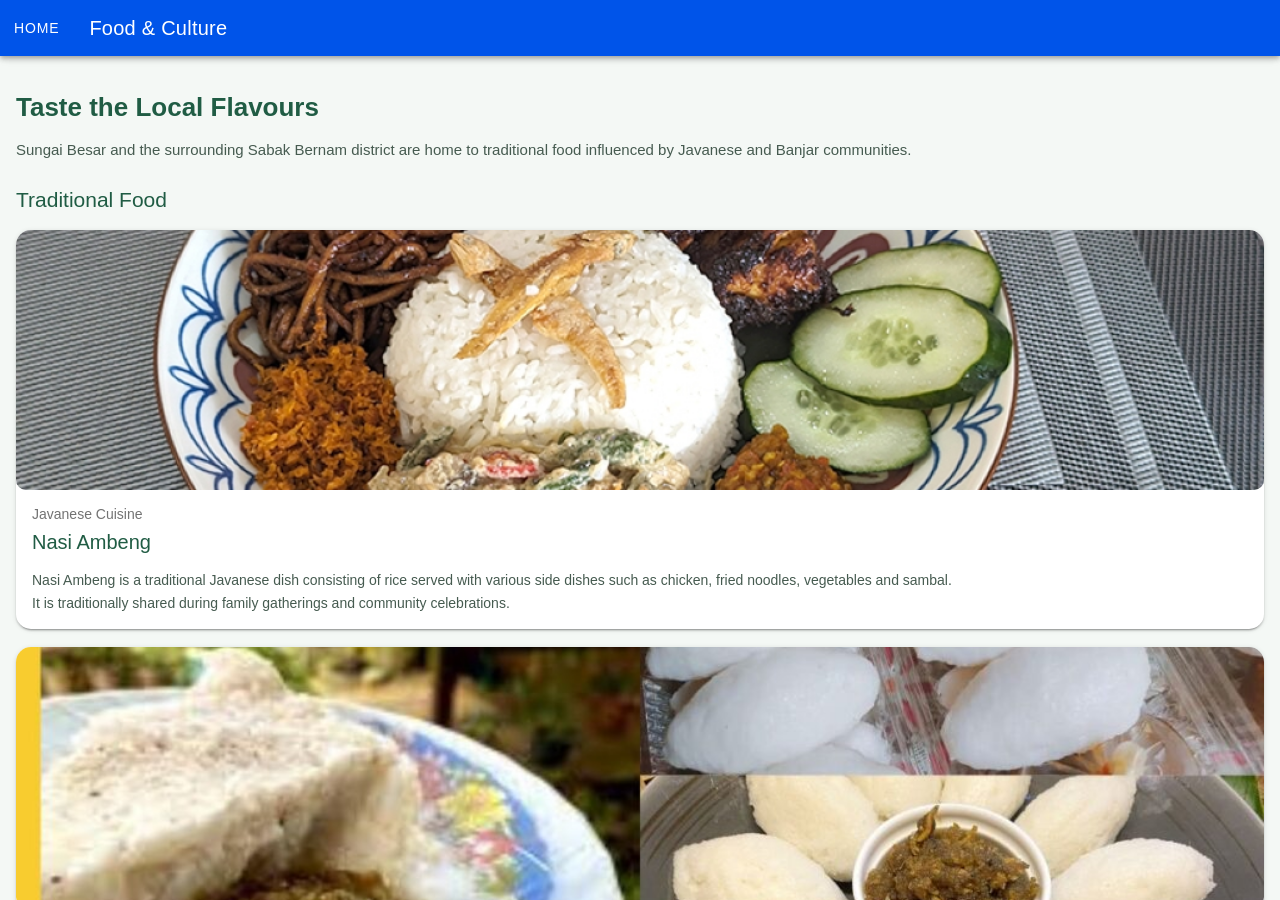
==== Source/food.html @ f984dd93 "updated 2" ====
<!doctype html>
<html lang="en">
<head>
  <meta charset="utf-8">
  <meta name="viewport"
    content="width=device-width, initial-scale=1">

  <title>Food & Culture</title>

  <!-- Local Ionic Library -->
  <script type="module"
    src="vendor/ionic/dist/ionic/ionic.esm.js">
  </script>

  <link rel="stylesheet"
    href="vendor/ionic/css/ionic.bundle.css">

  <!-- Custom CSS -->
  <link rel="stylesheet" href="css/style.css">
</head>

<body>
  <ion-app>

    <!-- Header -->
    <ion-header>
      <ion-toolbar color="primary">

        <ion-buttons slot="start">
          <ion-button href="index.html">
            Home
          </ion-button>
        </ion-buttons>

        <ion-title>Food & Culture</ion-title>

      </ion-toolbar>
    </ion-header>

    <ion-content class="ion-padding">

      <h1>Taste the Local Flavours</h1>

      <p>
        Sungai Besar and the surrounding
        Sabak Bernam district are home to
        traditional food influenced by
        Javanese and Banjar communities.
      </p>

      <h2>Traditional Food</h2>

      <!-- Food 1 -->
      <ion-card>

        <img
          class="food-photo"
          src="images/nasi-ambeng.jpg"
          alt="Traditional Nasi Ambeng served
          with rice and side dishes">

        <ion-card-header>
          <ion-card-subtitle>
            Javanese Cuisine
          </ion-card-subtitle>

          <ion-card-title>
            Nasi Ambeng
          </ion-card-title>
        </ion-card-header>

        <ion-card-content>
          <p>
            Nasi Ambeng is a traditional
            Javanese dish consisting of rice
            served with various side dishes
            such as chicken, fried noodles,
            vegetables and sambal.
          </p>

          <p>
            It is traditionally shared
            during family gatherings
            and community celebrations.
          </p>
        </ion-card-content>

      </ion-card>

      <!-- Food 2 -->
      <ion-card>

        <img
          class="food-photo"
          src="images/punten.jpg"
          alt="Traditional punten rice
          served with spicy sambal">

        <ion-card-header>
          <ion-card-subtitle>
            Traditional Breakfast
          </ion-card-subtitle>

          <ion-card-title>
            Punten & Sambal Ijo
          </ion-card-title>
        </ion-card-header>

        <ion-card-content>
          <p>
            Punten is a traditional
            Javanese dish made from rice,
            coconut milk and salt.
          </p>

          <p>
            The rice is mashed and shaped
            before being served with spicy
            sambal. It is commonly enjoyed
            for breakfast or as a snack.
          </p>
        </ion-card-content>

      </ion-card>

      <!-- Food 3 -->
      <ion-card>

        <img
          class="food-photo"
          src="images/wadai-kiping.jpg"
          alt="Traditional Banjar dessert
          Wadei Kepeng">

        <ion-card-header>
          <ion-card-subtitle>
            Banjar Heritage
          </ion-card-subtitle>

          <ion-card-title>
            Wadei Kepeng
          </ion-card-title>
        </ion-card-header>

        <ion-card-content>
          <p>
            Wadei Kepeng is a traditional
            sweet dessert associated with
            the Banjar community.
          </p>

          <p>
            It is part of the culinary
            heritage found in the
            Sabak Bernam district.
          </p>
        </ion-card-content>

      </ion-card>

      <!-- Cultural Heritage -->
      <h2>Local Culture & Heritage</h2>

      <ion-card>
        <ion-card-header>
          <ion-card-title>
            A Community Rich in Traditions
          </ion-card-title>
        </ion-card-header>

        <ion-card-content>
          <p>
            Sabak Bernam is home to
            communities with Javanese,
            Banjar and Bugis heritage.
          </p>

          <p>
            Traditional food, agriculture,
            fishing and village activities
            form an important part of
            the district's identity.
          </p>
        </ion-card-content>
      </ion-card>

      <!-- Ionic List -->
      <h2>Cultural Highlights</h2>

      <ion-list>

        <ion-item>
          <ion-label class="ion-text-wrap">
            <h2>Traditional Cooking</h2>
            <p>
              Recipes passed down through
              generations.
            </p>
          </ion-label>
        </ion-item>

        <ion-item>
          <ion-label class="ion-text-wrap">
            <h2>Agricultural Heritage</h2>
            <p>
              Rice farming and village
              agricultural activities.
            </p>
          </ion-label>
        </ion-item>

        <ion-item>
          <ion-label class="ion-text-wrap">
            <h2>Community Traditions</h2>
            <p>
              Family gatherings, shared
              meals and local celebrations.
            </p>
          </ion-label>
        </ion-item>

      </ion-list>

      <!-- Embedded Video -->
      <h2>Discover Sabak Bernam</h2>

      <p>
        Watch this Tourism Selangor video
        introducing the natural beauty
        and traditional culture of
        Sabak Bernam.
      </p>

      <div class="video-container">

        <iframe
          src="https://www.youtube.com/embed/Qe6mgtisTdI"
          title="Sabak Bernam tourism video
          by Tourism Selangor"
          width="560"
          height="315"
          allowfullscreen>
        </iframe>

      </div>

      <p>
        An internet connection is required
        to play this video.
      </p>

      <p>
        <a href="https://www.youtube.com/watch?v=Qe6mgtisTdI">
          Watch the video on YouTube
        </a>
      </p>

      <!-- References -->
      <h2>Learn More</h2>

      <p>
        Find more information about the
        district and its local attractions.
      </p>

      <ion-button
        expand="block"
        fill="outline"
        href="https://selangor.travel/exploring-sabak-bernam-a-two-day-travel-guide/">

        Tourism Selangor

      </ion-button>

      <!-- Navigation -->
      <ion-button
        expand="block"
        href="index.html">

        Back to Home

      </ion-button>

    </ion-content>

  </ion-app>
</body>
</html>
---- Source/vendor/ionic/css/ionic.bundle.css ----
:root{--ion-color-primary:#0054e9;--ion-color-primary-rgb:0,84,233;--ion-color-primary-contrast:#fff;--ion-color-primary-contrast-rgb:255,255,255;--ion-color-primary-shade:#004acd;--ion-color-primary-tint:#1a65eb;--ion-color-secondary:#0163aa;--ion-color-secondary-rgb:1,99,170;--ion-color-secondary-contrast:#fff;--ion-color-secondary-contrast-rgb:255,255,255;--ion-color-secondary-shade:#015796;--ion-color-secondary-tint:#1a73b3;--ion-color-tertiary:#6030ff;--ion-color-tertiary-rgb:96,48,255;--ion-color-tertiary-contrast:#fff;--ion-color-tertiary-contrast-rgb:255,255,255;--ion-color-tertiary-shade:#542ae0;--ion-color-tertiary-tint:#7045ff;--ion-color-success:#2dd55b;--ion-color-success-rgb:45,213,91;--ion-color-success-contrast:#000;--ion-color-success-contrast-rgb:0,0,0;--ion-color-success-shade:#28bb50;--ion-color-success-tint:#42d96b;--ion-color-warning:#ffc409;--ion-color-warning-rgb:255,196,9;--ion-color-warning-contrast:#000;--ion-color-warning-contrast-rgb:0,0,0;--ion-color-warning-shade:#e0ac08;--ion-color-warning-tint:#ffca22;--ion-color-danger:#c5000f;--ion-color-danger-rgb:197,0,15;--ion-color-danger-contrast:#fff;--ion-color-danger-contrast-rgb:255,255,255;--ion-color-danger-shade:#ad000d;--ion-color-danger-tint:#cb1a27;--ion-color-light:#f4f5f8;--ion-color-light-rgb:244,245,248;--ion-color-light-contrast:#000;--ion-color-light-contrast-rgb:0,0,0;--ion-color-light-shade:#d7d8da;--ion-color-light-tint:#f5f6f9;--ion-color-medium:#636469;--ion-color-medium-rgb:99,100,105;--ion-color-medium-contrast:#fff;--ion-color-medium-contrast-rgb:255,255,255;--ion-color-medium-shade:#57585c;--ion-color-medium-tint:#737478;--ion-color-dark:#222428;--ion-color-dark-rgb:34,36,40;--ion-color-dark-contrast:#fff;--ion-color-dark-contrast-rgb:255,255,255;--ion-color-dark-shade:#1e2023;--ion-color-dark-tint:#383a3e}html.ios{--ion-default-font:-apple-system,BlinkMacSystemFont,"Helvetica Neue","Roboto",sans-serif}html.md{--ion-default-font:"Roboto","Helvetica Neue",sans-serif}body.backdrop-no-scroll{overflow:hidden}html.ios ion-footer.modal-footer-moving ion-toolbar:first-of-type,html.ios ion-modal ion-footer ion-toolbar:first-of-type,html.ios ion-modal.modal-card ion-header ion-toolbar:first-of-type,html.ios ion-modal.modal-sheet ion-header ion-toolbar:first-of-type{padding-top:6px}html.ios ion-modal.modal-card ion-header ion-toolbar:last-of-type,html.ios ion-modal.modal-sheet ion-header ion-toolbar:last-of-type{padding-bottom:6px}html.ios .modal-footer-moving ion-toolbar,html.ios ion-modal ion-toolbar{padding-right:calc(var(--ion-safe-area-right) + 8px);padding-left:calc(var(--ion-safe-area-left) + 8px)}@media screen and (min-width:768px){html.ios ion-modal.modal-card:first-of-type{--backdrop-opacity:0.18}}ion-modal.modal-default.show-modal~ion-modal.modal-default{--backdrop-opacity:0;--box-shadow:none}html.ios ion-modal.modal-card .ion-page{border-top-left-radius:var(--border-radius)}.ion-color-primary{--ion-color-base:var(--ion-color-primary, #0054e9)!important;--ion-color-base-rgb:var(--ion-color-primary-rgb, 0, 84, 233)!important;--ion-color-contrast:var(--ion-color-primary-contrast, #fff)!important;--ion-color-contrast-rgb:var(--ion-color-primary-contrast-rgb, 255, 255, 255)!important;--ion-color-shade:var(--ion-color-primary-shade, #004acd)!important;--ion-color-tint:var(--ion-color-primary-tint, #1a65eb)!important}.ion-color-secondary{--ion-color-base:var(--ion-color-secondary, #0163aa)!important;--ion-color-base-rgb:var(--ion-color-secondary-rgb, 1, 99, 170)!important;--ion-color-contrast:var(--ion-color-secondary-contrast, #fff)!important;--ion-color-contrast-rgb:var(--ion-color-secondary-contrast-rgb, 255, 255, 255)!important;--ion-color-shade:var(--ion-color-secondary-shade, #015796)!important;--ion-color-tint:var(--ion-color-secondary-tint, #1a73b3)!important}.ion-color-tertiary{--ion-color-base:var(--ion-color-tertiary, #6030ff)!important;--ion-color-base-rgb:var(--ion-color-tertiary-rgb, 96, 48, 255)!important;--ion-color-contrast:var(--ion-color-tertiary-contrast, #fff)!important;--ion-color-contrast-rgb:var(--ion-color-tertiary-contrast-rgb, 255, 255, 255)!important;--ion-color-shade:var(--ion-color-tertiary-shade, #542ae0)!important;--ion-color-tint:var(--ion-color-tertiary-tint, #7045ff)!important}.ion-color-success{--ion-color-base:var(--ion-color-success, #2dd55b)!important;--ion-color-base-rgb:var(--ion-color-success-rgb, 45, 213, 91)!important;--ion-color-contrast:var(--ion-color-success-contrast, #000)!important;--ion-color-contrast-rgb:var(--ion-color-success-contrast-rgb, 0, 0, 0)!important;--ion-color-shade:var(--ion-color-success-shade, #28bb50)!important;--ion-color-tint:var(--ion-color-success-tint, #42d96b)!important}.ion-color-warning{--ion-color-base:var(--ion-color-warning, #ffc409)!important;--ion-color-base-rgb:var(--ion-color-warning-rgb, 255, 196, 9)!important;--ion-color-contrast:var(--ion-color-warning-contrast, #000)!important;--ion-color-contrast-rgb:var(--ion-color-warning-contrast-rgb, 0, 0, 0)!important;--ion-color-shade:var(--ion-color-warning-shade, #e0ac08)!important;--ion-color-tint:var(--ion-color-warning-tint, #ffca22)!important}.ion-color-danger{--ion-color-base:var(--ion-color-danger, #c5000f)!important;--ion-color-base-rgb:var(--ion-color-danger-rgb, 197, 0, 15)!important;--ion-color-contrast:var(--ion-color-danger-contrast, #fff)!important;--ion-color-contrast-rgb:var(--ion-color-danger-contrast-rgb, 255, 255, 255)!important;--ion-color-shade:var(--ion-color-danger-shade, #ad000d)!important;--ion-color-tint:var(--ion-color-danger-tint, #cb1a27)!important}.ion-color-light{--ion-color-base:var(--ion-color-light, #f4f5f8)!important;--ion-color-base-rgb:var(--ion-color-light-rgb, 244, 245, 248)!important;--ion-color-contrast:var(--ion-color-light-contrast, #000)!important;--ion-color-contrast-rgb:var(--ion-color-light-contrast-rgb, 0, 0, 0)!important;--ion-color-shade:var(--ion-color-light-shade, #d7d8da)!important;--ion-color-tint:var(--ion-color-light-tint, #f5f6f9)!important}.ion-color-medium{--ion-color-base:var(--ion-color-medium, #636469)!important;--ion-color-base-rgb:var(--ion-color-medium-rgb, 99, 100, 105)!important;--ion-color-contrast:var(--ion-color-medium-contrast, #fff)!important;--ion-color-contrast-rgb:var(--ion-color-medium-contrast-rgb, 255, 255, 255)!important;--ion-color-shade:var(--ion-color-medium-shade, #57585c)!important;--ion-color-tint:var(--ion-color-medium-tint, #737478)!important}.ion-color-dark{--ion-color-base:var(--ion-color-dark, #222428)!important;--ion-color-base-rgb:var(--ion-color-dark-rgb, 34, 36, 40)!important;--ion-color-contrast:var(--ion-color-dark-contrast, #fff)!important;--ion-color-contrast-rgb:var(--ion-color-dark-contrast-rgb, 255, 255, 255)!important;--ion-color-shade:var(--ion-color-dark-shade, #1e2023)!important;--ion-color-tint:var(--ion-color-dark-tint, #383a3e)!important}.ion-page{left:0;right:0;top:0;bottom:0;display:flex;position:absolute;flex-direction:column;justify-content:space-between;contain:layout size style;z-index:0}.ion-page.ion-page-overlay-passthrough{pointer-events:none}ion-modal>.ion-page{position:relative;contain:layout style;min-height:0;height:100%}ion-modal ion-content.content-sizing ion-nav,ion-modal ion-content.content-sizing ion-nav>.ion-page{position:relative;contain:layout style;height:auto}ion-modal ion-content.content-sizing ion-nav{display:grid}ion-modal ion-content.content-sizing ion-nav>.ion-page{grid-row:1;grid-column:1}.split-pane-visible>.ion-page.split-pane-main{position:relative}.ion-page-hidden,ion-action-sheet-controller,ion-alert-controller,ion-loading-controller,ion-menu-controller,ion-modal-controller,ion-nav-controller,ion-picker-controller,ion-popover-controller,ion-route,ion-route-redirect,ion-router,ion-select-option,ion-toast-controller{display:none!important}.ion-page-invisible{opacity:0}.can-go-back>ion-header ion-back-button{display:block}html.plt-ios.plt-hybrid,html.plt-ios.plt-pwa{--ion-statusbar-padding:20px}@supports(padding-top:20px){html{--ion-safe-area-top:var(--ion-statusbar-padding)}}@supports(padding-top:env(safe-area-inset-top)){html{--ion-safe-area-top:var(--safe-area-inset-top, env(safe-area-inset-top));--ion-safe-area-bottom:var(--safe-area-inset-bottom, env(safe-area-inset-bottom));--ion-safe-area-left:var(--safe-area-inset-left, env(safe-area-inset-left));--ion-safe-area-right:var(--safe-area-inset-right, env(safe-area-inset-right))}}ion-card-header.ion-color .ion-inherit-color,ion-card.ion-color .ion-inherit-color{color:inherit}.menu-content{transform:translate3d(0,0,0)}.menu-content-open{cursor:pointer;touch-action:manipulation;pointer-events:none;overflow-y:hidden}.menu-content-open ion-content{--overflow:hidden}.menu-content-open .ion-content-scroll-host{overflow:hidden}.ios .menu-content-reveal{box-shadow:-8px 0 42px rgba(0,0,0,.08)}[dir=rtl].ios .menu-content-reveal{box-shadow:8px 0 42px rgba(0,0,0,.08)}.md .menu-content-push,.md .menu-content-reveal{box-shadow:4px 0 16px rgba(0,0,0,.18)}ion-accordion-group.accordion-group-expand-inset>ion-accordion:first-of-type{border-top-left-radius:8px;border-top-right-radius:8px}ion-accordion-group.accordion-group-expand-inset>ion-accordion:last-of-type{border-bottom-left-radius:8px;border-bottom-right-radius:8px}ion-accordion-group>ion-accordion:last-of-type ion-item[slot=header]{--border-width:0px}ion-accordion.accordion-animated>[slot=header] .ion-accordion-toggle-icon{transition:transform .3s cubic-bezier(.25, .8, .5, 1)}@media(prefers-reduced-motion:reduce){ion-accordion .ion-accordion-toggle-icon{transition:none!important}}ion-accordion.accordion-expanded>[slot=header] .ion-accordion-toggle-icon,ion-accordion.accordion-expanding>[slot=header] .ion-accordion-toggle-icon{transform:rotate(180deg)}ion-accordion-group.accordion-group-expand-inset.md>ion-accordion.accordion-previous ion-item[slot=header]{--border-width:0px;--inner-border-width:0px}ion-accordion-group.accordion-group-expand-inset.md>ion-accordion.accordion-expanded:first-of-type,ion-accordion-group.accordion-group-expand-inset.md>ion-accordion.accordion-expanding:first-of-type{margin-top:0}ion-input input::-webkit-date-and-time-value{text-align:start}.ion-datetime-button-overlay{--width:fit-content;--height:fit-content}.ion-datetime-button-overlay ion-datetime.datetime-grid{width:320px;min-height:320px}[ion-last-focus],[role=banner][tabindex="-1"]:focus,[role=heading][aria-level="1"][tabindex="-1"]:focus,[role=main][tabindex="-1"]:focus,h1[tabindex="-1"]:focus,header[tabindex="-1"]:focus,main[tabindex="-1"]:focus{outline:0}.popover-viewport:has(>ion-content){overflow:hidden}@supports not selector(:has(> ion-content)){.popover-viewport{overflow:hidden}}audio,canvas,progress,video{vertical-align:baseline}audio:not([controls]){display:none;height:0}b,strong{font-weight:700}img{max-width:100%}hr{height:1px;border-width:0;box-sizing:content-box}pre{overflow:auto}code,kbd,pre,samp{font-family:monospace,monospace;font-size:1em}input,label,select,textarea{font-family:inherit;line-height:normal}textarea{overflow:auto;height:auto;font:inherit;color:inherit}textarea::placeholder{padding-left:2px}form,input,optgroup,select{margin:0;font:inherit;color:inherit}html input[type=button],input[type=reset],input[type=submit]{cursor:pointer;-webkit-appearance:button}.ion-tappable,[tappable],[tappable] div,[tappable] ion-icon,[tappable] ion-label,[tappable] span,a,a div,a ion-icon,a ion-label,a span,button,button div,button ion-icon,button ion-label,button span,input,textarea{touch-action:manipulation}a ion-label,button ion-label{pointer-events:none}button{padding:0;border:0;border-radius:0;font-family:inherit;font-style:inherit;font-variant:inherit;line-height:1;text-transform:none;cursor:pointer;-webkit-appearance:button}[tappable]{cursor:pointer}a[disabled],button[disabled],html input[disabled]{cursor:default}button::-moz-focus-inner,input::-moz-focus-inner{padding:0;border:0}input[type=number]::-webkit-inner-spin-button,input[type=number]::-webkit-outer-spin-button{height:auto}input[type=search]::-webkit-search-cancel-button,input[type=search]::-webkit-search-decoration{-webkit-appearance:none}table{border-collapse:collapse;border-spacing:0}td,th{padding:0}*{box-sizing:border-box;-webkit-tap-highlight-color:transparent;-webkit-touch-callout:none}html{--ion-dynamic-font:-apple-system-body;--ion-font-family:var(--ion-default-font);width:100%;height:100%;-webkit-text-size-adjust:100%;text-size-adjust:100%;font-family:var(--ion-font-family)}html.ion-ce body{display:block}html.plt-pwa{height:100vh}body{background:var(--ion-background-color);color:var(--ion-text-color);-moz-osx-font-smoothing:grayscale;-webkit-font-smoothing:antialiased;margin:0;padding:0;position:fixed;width:100%;max-width:100%;height:100%;max-height:100%;transform:translateZ(0);text-rendering:optimizeLegibility;overflow:hidden;touch-action:manipulation;-webkit-user-drag:none;-ms-content-zooming:none;word-wrap:break-word;overscroll-behavior-y:none;-webkit-text-size-adjust:none;text-size-adjust:none}@supports(-webkit-touch-callout:none){html{font:var(--ion-dynamic-font, 16px var(--ion-font-family))}}a{background-color:transparent;color:var(--ion-color-primary,#0054e9)}h1,h2,h3,h4,h5,h6{margin-top:16px;margin-bottom:10px;font-weight:500;line-height:1.2}h1{margin-top:20px;font-size:1.625rem}h2{margin-top:18px;font-size:1.5rem}h3{font-size:1.375rem}h4{font-size:1.25rem}h5{font-size:1.125rem}h6{font-size:1rem}small{font-size:75%}sub,sup{position:relative;font-size:75%;line-height:0;vertical-align:baseline}sup{top:-.5em}sub{bottom:-.25em}.ion-no-padding{--padding-start:0;--padding-end:0;--padding-top:0;--padding-bottom:0;padding:0}.ion-padding{--padding-start:var(--ion-padding, 16px);--padding-end:var(--ion-padding, 16px);--padding-top:var(--ion-padding, 16px);--padding-bottom:var(--ion-padding, 16px);-webkit-padding-start:var(--ion-padding,16px);padding-inline-start:var(--ion-padding,16px);-webkit-padding-end:var(--ion-padding,16px);padding-inline-end:var(--ion-padding,16px);padding-top:var(--ion-padding,16px);padding-bottom:var(--ion-padding,16px)}.ion-padding-top{--padding-top:var(--ion-padding, 16px);padding-top:var(--ion-padding,16px)}.ion-padding-start{--padding-start:var(--ion-padding, 16px);-webkit-padding-start:var(--ion-padding,16px);padding-inline-start:var(--ion-padding,16px)}.ion-padding-end{--padding-end:var(--ion-padding, 16px);-webkit-padding-end:var(--ion-padding,16px);padding-inline-end:var(--ion-padding,16px)}.ion-padding-bottom{--padding-bottom:var(--ion-padding, 16px);padding-bottom:var(--ion-padding,16px)}.ion-padding-vertical{--padding-top:var(--ion-padding, 16px);--padding-bottom:var(--ion-padding, 16px);padding-top:var(--ion-padding,16px);padding-bottom:var(--ion-padding,16px)}.ion-padding-horizontal{--padding-start:var(--ion-padding, 16px);--padding-end:var(--ion-padding, 16px);-webkit-padding-start:var(--ion-padding,16px);padding-inline-start:var(--ion-padding,16px);-webkit-padding-end:var(--ion-padding,16px);padding-inline-end:var(--ion-padding,16px)}.ion-no-margin{--margin-start:0;--margin-end:0;--margin-top:0;--margin-bottom:0;margin:0}.ion-margin{--margin-start:var(--ion-margin, 16px);--margin-end:var(--ion-margin, 16px);--margin-top:var(--ion-margin, 16px);--margin-bottom:var(--ion-margin, 16px);-webkit-margin-start:var(--ion-margin,16px);margin-inline-start:var(--ion-margin,16px);-webkit-margin-end:var(--ion-margin,16px);margin-inline-end:var(--ion-margin,16px);margin-top:var(--ion-margin,16px);margin-bottom:var(--ion-margin,16px)}.ion-margin-top{--margin-top:var(--ion-margin, 16px);margin-top:var(--ion-margin,16px)}.ion-margin-start{--margin-start:var(--ion-margin, 16px);-webkit-margin-start:var(--ion-margin,16px);margin-inline-start:var(--ion-margin,16px)}.ion-margin-end{--margin-end:var(--ion-margin, 16px);-webkit-margin-end:var(--ion-margin,16px);margin-inline-end:var(--ion-margin,16px)}.ion-margin-bottom{--margin-bottom:var(--ion-margin, 16px);margin-bottom:var(--ion-margin,16px)}.ion-margin-vertical{--margin-top:var(--ion-margin, 16px);--margin-bottom:var(--ion-margin, 16px);margin-top:var(--ion-margin,16px);margin-bottom:var(--ion-margin,16px)}.ion-margin-horizontal{--margin-start:var(--ion-margin, 16px);--margin-end:var(--ion-margin, 16px);-webkit-margin-start:var(--ion-margin,16px);margin-inline-start:var(--ion-margin,16px);-webkit-margin-end:var(--ion-margin,16px);margin-inline-end:var(--ion-margin,16px)}.ion-float-left{float:left!important}.ion-float-right{float:right!important}.ion-float-start{float:left!important}[dir=rtl] .ion-float-start{float:right!important}@supports selector(:dir(rtl)){.ion-float-start:dir(rtl){float:right!important}.ion-float-end:dir(rtl){float:left!important}}.ion-float-end{float:right!important}[dir=rtl] .ion-float-end{float:left!important}.ion-text-center{text-align:center!important}.ion-text-justify{text-align:justify!important}.ion-text-start{text-align:start!important}.ion-text-end{text-align:end!important}.ion-text-left{text-align:left!important}.ion-text-right{text-align:right!important}.ion-text-nowrap{white-space:nowrap!important}.ion-text-wrap{white-space:normal!important}.ion-text-uppercase{text-transform:uppercase!important}.ion-text-lowercase{text-transform:lowercase!important}.ion-text-capitalize{text-transform:capitalize!important}.ion-align-content-start{align-content:flex-start!important}.ion-align-content-end{align-content:flex-end!important}.ion-align-content-center{align-content:center!important}.ion-align-content-between{align-content:space-between!important}.ion-align-content-around{align-content:space-around!important}.ion-align-content-stretch{align-content:stretch!important}.ion-align-items-start{align-items:start!important}.ion-align-items-end{align-items:end!important}.ion-align-items-center{align-items:center!important}.ion-align-items-stretch{align-items:stretch!important}.ion-align-items-baseline{align-items:baseline!important}.ion-align-self-start{align-self:start!important}.ion-align-self-end{align-self:end!important}.ion-align-self-center{align-self:center!important}.ion-align-self-stretch{align-self:stretch!important}.ion-align-self-baseline{align-self:baseline!important}.ion-align-self-auto{align-self:auto!important}@media(min-width:576px){.ion-float-sm-left{float:left!important}.ion-float-sm-right{float:right!important}.ion-float-sm-start{float:left!important}[dir=rtl] .ion-float-sm-start{float:right!important}@supports selector(:dir(rtl)){.ion-float-sm-start:dir(rtl){float:right!important}.ion-float-sm-end:dir(rtl){float:left!important}}.ion-float-sm-end{float:right!important}[dir=rtl] .ion-float-sm-end{float:left!important}.ion-text-sm-center{text-align:center!important}.ion-text-sm-justify{text-align:justify!important}.ion-text-sm-start{text-align:start!important}.ion-text-sm-end{text-align:end!important}.ion-text-sm-left{text-align:left!important}.ion-text-sm-right{text-align:right!important}.ion-text-sm-nowrap{white-space:nowrap!important}.ion-text-sm-wrap{white-space:normal!important}.ion-text-sm-uppercase{text-transform:uppercase!important}.ion-text-sm-lowercase{text-transform:lowercase!important}.ion-text-sm-capitalize{text-transform:capitalize!important}.ion-align-content-sm-start{align-content:flex-start!important}.ion-align-content-sm-end{align-content:flex-end!important}.ion-align-content-sm-center{align-content:center!important}.ion-align-content-sm-between{align-content:space-between!important}.ion-align-content-sm-around{align-content:space-around!important}.ion-align-content-sm-stretch{align-content:stretch!important}.ion-align-items-sm-start{align-items:start!important}.ion-align-items-sm-end{align-items:end!important}.ion-align-items-sm-center{align-items:center!important}.ion-align-items-sm-stretch{align-items:stretch!important}.ion-align-items-sm-baseline{align-items:baseline!important}.ion-align-self-sm-start{align-self:start!important}.ion-align-self-sm-end{align-self:end!important}.ion-align-self-sm-center{align-self:center!important}.ion-align-self-sm-stretch{align-self:stretch!important}.ion-align-self-sm-baseline{align-self:baseline!important}.ion-align-self-sm-auto{align-self:auto!important}}@media(min-width:768px){.ion-float-md-left{float:left!important}.ion-float-md-right{float:right!important}.ion-float-md-start{float:left!important}[dir=rtl] .ion-float-md-start{float:right!important}@supports selector(:dir(rtl)){.ion-float-md-start:dir(rtl){float:right!important}.ion-float-md-end:dir(rtl){float:left!important}}.ion-float-md-end{float:right!important}[dir=rtl] .ion-float-md-end{float:left!important}.ion-text-md-center{text-align:center!important}.ion-text-md-justify{text-align:justify!important}.ion-text-md-start{text-align:start!important}.ion-text-md-end{text-align:end!important}.ion-text-md-left{text-align:left!important}.ion-text-md-right{text-align:right!important}.ion-text-md-nowrap{white-space:nowrap!important}.ion-text-md-wrap{white-space:normal!important}.ion-text-md-uppercase{text-transform:uppercase!important}.ion-text-md-lowercase{text-transform:lowercase!important}.ion-text-md-capitalize{text-transform:capitalize!important}.ion-align-content-md-start{align-content:flex-start!important}.ion-align-content-md-end{align-content:flex-end!important}.ion-align-content-md-center{align-content:center!important}.ion-align-content-md-between{align-content:space-between!important}.ion-align-content-md-around{align-content:space-around!important}.ion-align-content-md-stretch{align-content:stretch!important}.ion-align-items-md-start{align-items:start!important}.ion-align-items-md-end{align-items:end!important}.ion-align-items-md-center{align-items:center!important}.ion-align-items-md-stretch{align-items:stretch!important}.ion-align-items-md-baseline{align-items:baseline!important}.ion-align-self-md-start{align-self:start!important}.ion-align-self-md-end{align-self:end!important}.ion-align-self-md-center{align-self:center!important}.ion-align-self-md-stretch{align-self:stretch!important}.ion-align-self-md-baseline{align-self:baseline!important}.ion-align-self-md-auto{align-self:auto!important}}@media(min-width:992px){.ion-float-lg-left{float:left!important}.ion-float-lg-right{float:right!important}.ion-float-lg-start{float:left!important}[dir=rtl] .ion-float-lg-start{float:right!important}@supports selector(:dir(rtl)){.ion-float-lg-start:dir(rtl){float:right!important}.ion-float-lg-end:dir(rtl){float:left!important}}.ion-float-lg-end{float:right!important}[dir=rtl] .ion-float-lg-end{float:left!important}.ion-text-lg-center{text-align:center!important}.ion-text-lg-justify{text-align:justify!important}.ion-text-lg-start{text-align:start!important}.ion-text-lg-end{text-align:end!important}.ion-text-lg-left{text-align:left!important}.ion-text-lg-right{text-align:right!important}.ion-text-lg-nowrap{white-space:nowrap!important}.ion-text-lg-wrap{white-space:normal!important}.ion-text-lg-uppercase{text-transform:uppercase!important}.ion-text-lg-lowercase{text-transform:lowercase!important}.ion-text-lg-capitalize{text-transform:capitalize!important}.ion-align-content-lg-start{align-content:flex-start!important}.ion-align-content-lg-end{align-content:flex-end!important}.ion-align-content-lg-center{align-content:center!important}.ion-align-content-lg-between{align-content:space-between!important}.ion-align-content-lg-around{align-content:space-around!important}.ion-align-content-lg-stretch{align-content:stretch!important}.ion-align-items-lg-start{align-items:start!important}.ion-align-items-lg-end{align-items:end!important}.ion-align-items-lg-center{align-items:center!important}.ion-align-items-lg-stretch{align-items:stretch!important}.ion-align-items-lg-baseline{align-items:baseline!important}.ion-align-self-lg-start{align-self:start!important}.ion-align-self-lg-end{align-self:end!important}.ion-align-self-lg-center{align-self:center!important}.ion-align-self-lg-stretch{align-self:stretch!important}.ion-align-self-lg-baseline{align-self:baseline!important}.ion-align-self-lg-auto{align-self:auto!important}}@media(min-width:1200px){.ion-float-xl-left{float:left!important}.ion-float-xl-right{float:right!important}.ion-float-xl-start{float:left!important}[dir=rtl] .ion-float-xl-start{float:right!important}@supports selector(:dir(rtl)){.ion-float-xl-start:dir(rtl){float:right!important}.ion-float-xl-end:dir(rtl){float:left!important}}.ion-float-xl-end{float:right!important}[dir=rtl] .ion-float-xl-end{float:left!important}.ion-text-xl-center{text-align:center!important}.ion-text-xl-justify{text-align:justify!important}.ion-text-xl-start{text-align:start!important}.ion-text-xl-end{text-align:end!important}.ion-text-xl-left{text-align:left!important}.ion-text-xl-right{text-align:right!important}.ion-text-xl-nowrap{white-space:nowrap!important}.ion-text-xl-wrap{white-space:normal!important}.ion-text-xl-uppercase{text-transform:uppercase!important}.ion-text-xl-lowercase{text-transform:lowercase!important}.ion-text-xl-capitalize{text-transform:capitalize!important}.ion-align-content-xl-start{align-content:flex-start!important}.ion-align-content-xl-end{align-content:flex-end!important}.ion-align-content-xl-center{align-content:center!important}.ion-align-content-xl-between{align-content:space-between!important}.ion-align-content-xl-around{align-content:space-around!important}.ion-align-content-xl-stretch{align-content:stretch!important}.ion-align-items-xl-start{align-items:start!important}.ion-align-items-xl-end{align-items:end!important}.ion-align-items-xl-center{align-items:center!important}.ion-align-items-xl-stretch{align-items:stretch!important}.ion-align-items-xl-baseline{align-items:baseline!important}.ion-align-self-xl-start{align-self:start!important}.ion-align-self-xl-end{align-self:end!important}.ion-align-self-xl-center{align-self:center!important}.ion-align-self-xl-stretch{align-self:stretch!important}.ion-align-self-xl-baseline{align-self:baseline!important}.ion-align-self-xl-auto{align-self:auto!important}}.ion-justify-content-start{justify-content:flex-start!important}.ion-justify-content-end{justify-content:flex-end!important}.ion-justify-content-center{justify-content:center!important}.ion-justify-content-between{justify-content:space-between!important}.ion-justify-content-around{justify-content:space-around!important}.ion-justify-content-evenly{justify-content:space-evenly!important}@media(min-width:576px){.ion-justify-content-sm-start{justify-content:flex-start!important}.ion-justify-content-sm-end{justify-content:flex-end!important}.ion-justify-content-sm-center{justify-content:center!important}.ion-justify-content-sm-between{justify-content:space-between!important}.ion-justify-content-sm-around{justify-content:space-around!important}.ion-justify-content-sm-evenly{justify-content:space-evenly!important}}@media(min-width:768px){.ion-justify-content-md-start{justify-content:flex-start!important}.ion-justify-content-md-end{justify-content:flex-end!important}.ion-justify-content-md-center{justify-content:center!important}.ion-justify-content-md-between{justify-content:space-between!important}.ion-justify-content-md-around{justify-content:space-around!important}.ion-justify-content-md-evenly{justify-content:space-evenly!important}}@media(min-width:992px){.ion-justify-content-lg-start{justify-content:flex-start!important}.ion-justify-content-lg-end{justify-content:flex-end!important}.ion-justify-content-lg-center{justify-content:center!important}.ion-justify-content-lg-between{justify-content:space-between!important}.ion-justify-content-lg-around{justify-content:space-around!important}.ion-justify-content-lg-evenly{justify-content:space-evenly!important}}@media(min-width:1200px){.ion-justify-content-xl-start{justify-content:flex-start!important}.ion-justify-content-xl-end{justify-content:flex-end!important}.ion-justify-content-xl-center{justify-content:center!important}.ion-justify-content-xl-between{justify-content:space-between!important}.ion-justify-content-xl-around{justify-content:space-around!important}.ion-justify-content-xl-evenly{justify-content:space-evenly!important}}.ion-flex-row{flex-direction:row!important}.ion-flex-row-reverse{flex-direction:row-reverse!important}.ion-flex-column{flex-direction:column!important}.ion-flex-column-reverse{flex-direction:column-reverse!important}@media(min-width:576px){.ion-flex-sm-row{flex-direction:row!important}.ion-flex-sm-row-reverse{flex-direction:row-reverse!important}.ion-flex-sm-column{flex-direction:column!important}.ion-flex-sm-column-reverse{flex-direction:column-reverse!important}}@media(min-width:768px){.ion-flex-md-row{flex-direction:row!important}.ion-flex-md-row-reverse{flex-direction:row-reverse!important}.ion-flex-md-column{flex-direction:column!important}.ion-flex-md-column-reverse{flex-direction:column-reverse!important}}@media(min-width:992px){.ion-flex-lg-row{flex-direction:row!important}.ion-flex-lg-row-reverse{flex-direction:row-reverse!important}.ion-flex-lg-column{flex-direction:column!important}.ion-flex-lg-column-reverse{flex-direction:column-reverse!important}}@media(min-width:1200px){.ion-flex-xl-row{flex-direction:row!important}.ion-flex-xl-row-reverse{flex-direction:row-reverse!important}.ion-flex-xl-column{flex-direction:column!important}.ion-flex-xl-column-reverse{flex-direction:column-reverse!important}}.ion-wrap{flex-wrap:wrap!important}.ion-nowrap{flex-wrap:nowrap!important}.ion-wrap-reverse{flex-wrap:wrap-reverse!important}.ion-flex-wrap{flex-wrap:wrap!important}.ion-flex-nowrap{flex-wrap:nowrap!important}.ion-flex-wrap-reverse{flex-wrap:wrap-reverse!important}@media(min-width:576px){.ion-flex-sm-wrap{flex-wrap:wrap!important}.ion-flex-sm-nowrap{flex-wrap:nowrap!important}.ion-flex-sm-wrap-reverse{flex-wrap:wrap-reverse!important}}@media(min-width:768px){.ion-flex-md-wrap{flex-wrap:wrap!important}.ion-flex-md-nowrap{flex-wrap:nowrap!important}.ion-flex-md-wrap-reverse{flex-wrap:wrap-reverse!important}}@media(min-width:992px){.ion-flex-lg-wrap{flex-wrap:wrap!important}.ion-flex-lg-nowrap{flex-wrap:nowrap!important}.ion-flex-lg-wrap-reverse{flex-wrap:wrap-reverse!important}}@media(min-width:1200px){.ion-flex-xl-wrap{flex-wrap:wrap!important}.ion-flex-xl-nowrap{flex-wrap:nowrap!important}.ion-flex-xl-wrap-reverse{flex-wrap:wrap-reverse!important}}.ion-flex-1{flex:1!important}.ion-flex-auto{flex:auto!important}.ion-flex-initial{flex:initial!important}.ion-flex-none{flex:none!important}@media(min-width:576px){.ion-flex-sm-1{flex:1!important}.ion-flex-sm-auto{flex:auto!important}.ion-flex-sm-initial{flex:initial!important}.ion-flex-sm-none{flex:none!important}}@media(min-width:768px){.ion-flex-md-1{flex:1!important}.ion-flex-md-auto{flex:auto!important}.ion-flex-md-initial{flex:initial!important}.ion-flex-md-none{flex:none!important}}@media(min-width:992px){.ion-flex-lg-1{flex:1!important}.ion-flex-lg-auto{flex:auto!important}.ion-flex-lg-initial{flex:initial!important}.ion-flex-lg-none{flex:none!important}}@media(min-width:1200px){.ion-flex-xl-1{flex:1!important}.ion-flex-xl-auto{flex:auto!important}.ion-flex-xl-initial{flex:initial!important}.ion-flex-xl-none{flex:none!important}}.ion-flex-grow-0{flex-grow:0!important}.ion-flex-grow-1{flex-grow:1!important}.ion-flex-shrink-0{flex-shrink:0!important}.ion-flex-shrink-1{flex-shrink:1!important}.ion-order-first{order:-1!important}.ion-order-0{order:0!important}.ion-order-1{order:1!important}.ion-order-2{order:2!important}.ion-order-3{order:3!important}.ion-order-4{order:4!important}.ion-order-5{order:5!important}.ion-order-6{order:6!important}.ion-order-7{order:7!important}.ion-order-8{order:8!important}.ion-order-9{order:9!important}.ion-order-10{order:10!important}.ion-order-11{order:11!important}.ion-order-12{order:12!important}.ion-order-last{order:13!important}.ion-hide,.ion-hide-down,.ion-hide-up{display:none!important}@media(max-width:575.98px){.ion-hide-sm-down{display:none!important}}@media(max-width:767.98px){.ion-hide-md-down{display:none!important}}@media(max-width:991.98px){.ion-hide-lg-down{display:none!important}}@media(max-width:1199.98px){.ion-hide-xl-down{display:none!important}}.ion-display-none{display:none!important}@media(min-width:576px){.ion-flex-sm-grow-0{flex-grow:0!important}.ion-flex-sm-grow-1{flex-grow:1!important}.ion-flex-sm-shrink-0{flex-shrink:0!important}.ion-flex-sm-shrink-1{flex-shrink:1!important}.ion-order-sm-first{order:-1!important}.ion-order-sm-0{order:0!important}.ion-order-sm-1{order:1!important}.ion-order-sm-2{order:2!important}.ion-order-sm-3{order:3!important}.ion-order-sm-4{order:4!important}.ion-order-sm-5{order:5!important}.ion-order-sm-6{order:6!important}.ion-order-sm-7{order:7!important}.ion-order-sm-8{order:8!important}.ion-order-sm-9{order:9!important}.ion-order-sm-10{order:10!important}.ion-order-sm-11{order:11!important}.ion-order-sm-12{order:12!important}.ion-order-sm-last{order:13!important}.ion-display-sm-none,.ion-hide-sm-up{display:none!important}}@media(min-width:768px){.ion-flex-md-grow-0{flex-grow:0!important}.ion-flex-md-grow-1{flex-grow:1!important}.ion-flex-md-shrink-0{flex-shrink:0!important}.ion-flex-md-shrink-1{flex-shrink:1!important}.ion-order-md-first{order:-1!important}.ion-order-md-0{order:0!important}.ion-order-md-1{order:1!important}.ion-order-md-2{order:2!important}.ion-order-md-3{order:3!important}.ion-order-md-4{order:4!important}.ion-order-md-5{order:5!important}.ion-order-md-6{order:6!important}.ion-order-md-7{order:7!important}.ion-order-md-8{order:8!important}.ion-order-md-9{order:9!important}.ion-order-md-10{order:10!important}.ion-order-md-11{order:11!important}.ion-order-md-12{order:12!important}.ion-order-md-last{order:13!important}.ion-display-md-none,.ion-hide-md-up{display:none!important}}@media(min-width:992px){.ion-flex-lg-grow-0{flex-grow:0!important}.ion-flex-lg-grow-1{flex-grow:1!important}.ion-flex-lg-shrink-0{flex-shrink:0!important}.ion-flex-lg-shrink-1{flex-shrink:1!important}.ion-order-lg-first{order:-1!important}.ion-order-lg-0{order:0!important}.ion-order-lg-1{order:1!important}.ion-order-lg-2{order:2!important}.ion-order-lg-3{order:3!important}.ion-order-lg-4{order:4!important}.ion-order-lg-5{order:5!important}.ion-order-lg-6{order:6!important}.ion-order-lg-7{order:7!important}.ion-order-lg-8{order:8!important}.ion-order-lg-9{order:9!important}.ion-order-lg-10{order:10!important}.ion-order-lg-11{order:11!important}.ion-order-lg-12{order:12!important}.ion-order-lg-last{order:13!important}.ion-display-lg-none,.ion-hide-lg-up{display:none!important}}@media(min-width:1200px){.ion-flex-xl-grow-0{flex-grow:0!important}.ion-flex-xl-grow-1{flex-grow:1!important}.ion-flex-xl-shrink-0{flex-shrink:0!important}.ion-flex-xl-shrink-1{flex-shrink:1!important}.ion-order-xl-first{order:-1!important}.ion-order-xl-0{order:0!important}.ion-order-xl-1{order:1!important}.ion-order-xl-2{order:2!important}.ion-order-xl-3{order:3!important}.ion-order-xl-4{order:4!important}.ion-order-xl-5{order:5!important}.ion-order-xl-6{order:6!important}.ion-order-xl-7{order:7!important}.ion-order-xl-8{order:8!important}.ion-order-xl-9{order:9!important}.ion-order-xl-10{order:10!important}.ion-order-xl-11{order:11!important}.ion-order-xl-12{order:12!important}.ion-order-xl-last{order:13!important}.ion-display-xl-none,.ion-hide-xl-up{display:none!important}.ion-display-xl-inline{display:inline!important}}.ion-display-inline{display:inline!important}@media(min-width:576px){.ion-display-sm-inline{display:inline!important}}@media(min-width:768px){.ion-display-md-inline{display:inline!important}}@media(min-width:992px){.ion-display-lg-inline{display:inline!important}.ion-display-lg-inline-block{display:inline-block!important}}.ion-display-inline-block{display:inline-block!important}@media(min-width:576px){.ion-display-sm-inline-block{display:inline-block!important}}@media(min-width:768px){.ion-display-md-inline-block{display:inline-block!important}}@media(min-width:1200px){.ion-display-xl-inline-block{display:inline-block!important}.ion-display-xl-block{display:block!important}}.ion-display-block{display:block!important}@media(min-width:576px){.ion-display-sm-block{display:block!important}}@media(min-width:768px){.ion-display-md-block{display:block!important}}@media(min-width:992px){.ion-display-lg-block{display:block!important}.ion-display-lg-flex{display:flex!important}}.ion-display-flex{display:flex!important}@media(min-width:576px){.ion-display-sm-flex{display:flex!important}}@media(min-width:768px){.ion-display-md-flex{display:flex!important}}@media(min-width:1200px){.ion-display-xl-flex{display:flex!important}.ion-display-xl-inline-flex{display:inline-flex!important}}.ion-display-inline-flex{display:inline-flex!important}@media(min-width:576px){.ion-display-sm-inline-flex{display:inline-flex!important}}@media(min-width:768px){.ion-display-md-inline-flex{display:inline-flex!important}}@media(min-width:992px){.ion-display-lg-inline-flex{display:inline-flex!important}.ion-display-lg-grid{display:grid!important}}.ion-display-grid{display:grid!important}@media(min-width:576px){.ion-display-sm-grid{display:grid!important}}@media(min-width:768px){.ion-display-md-grid{display:grid!important}}@media(min-width:1200px){.ion-display-xl-grid{display:grid!important}.ion-display-xl-inline-grid{display:inline-grid!important}}.ion-display-inline-grid{display:inline-grid!important}@media(min-width:576px){.ion-display-sm-inline-grid{display:inline-grid!important}}@media(min-width:768px){.ion-display-md-inline-grid{display:inline-grid!important}}@media(min-width:992px){.ion-display-lg-inline-grid{display:inline-grid!important}.ion-display-lg-table{display:table!important}}.ion-display-table{display:table!important}@media(min-width:576px){.ion-display-sm-table{display:table!important}}@media(min-width:768px){.ion-display-md-table{display:table!important}}@media(min-width:1200px){.ion-display-xl-table{display:table!important}.ion-display-xl-table-cell{display:table-cell!important}}.ion-display-table-cell{display:table-cell!important}@media(min-width:576px){.ion-display-sm-table-cell{display:table-cell!important}}@media(min-width:768px){.ion-display-md-table-cell{display:table-cell!important}}@media(min-width:992px){.ion-display-lg-table-cell{display:table-cell!important}.ion-display-lg-table-row{display:table-row!important}}.ion-display-table-row{display:table-row!important}@media(min-width:576px){.ion-display-sm-table-row{display:table-row!important}}@media(min-width:768px){.ion-display-md-table-row{display:table-row!important}}@media(min-width:1200px){.ion-display-xl-table-row{display:table-row!important}}
---- Source/css/style.css ----
/* General Page Styling */
ion-content {
  --background: #f4f8f5;
}

h1 {
  color: #205c44;
  font-size: 26px;
  font-weight: bold;
  margin-top: 20px;
}

h2 {
  color: #205c44;
  font-size: 21px;
  margin-top: 25px;
}

p {
  color: #465b50;
  font-size: 15px;
  line-height: 1.6;
}

/* Ionic Cards */
ion-card {
  border-radius: 15px;
  margin: 18px 0;
}

ion-card-title {
  color: #205c44;
  font-size: 20px;
}

ion-card-content {
  line-height: 1.6;
}

/* Ionic List */
ion-list {
  background: transparent;
}

ion-item {
  --background: #ffffff;
  --border-radius: 10px;
  margin-bottom: 8px;
}

/* Images */
img {
  max-width: 100%;
  height: auto;
  border-radius: 10px;
}

.place-photo {
  display: block;
  width: 100%;
  height: 260px;
  object-fit: cover;
}

/* Scrollable Table */
.table-container {
  overflow-x: auto;
  margin-top: 15px;
  margin-bottom: 25px;
}

/* Table Styling */
table {
  width: 100%;
  border-collapse: collapse;
  background-color: white;
}

caption {
  padding: 12px;
  font-weight: bold;
  color: #205c44;
}

th, td {
  border: 1px solid #d5e2d9;
  padding: 12px;
  text-align: left;
}

th {
  background-color: #dcefe3;
  color: #205c44;
}

td {
  color: #465b50;
}


.food-photo {
  display: block;
  width: 100%;
  height: 260px;
  object-fit: cover;
}

/* Embedded Video */
.video-container {
  width: 100%;
  margin-top: 15px;
  margin-bottom: 20px;
}

.video-container iframe {
  display: block;
  width: 100%;
  height: 220px;
  border: 0;
}


/* Visitor Form */
#visitorForm {
  padding: 5px;
}

#visitorForm h2 {
  font-size: 19px;
  color: #205c44;
  margin-top: 25px;
  margin-bottom: 12px;
}

#visitorForm ion-list {
  margin-bottom: 15px;
}

#visitorForm ion-item {
  margin-bottom: 8px;
}

#visitorForm ion-textarea {
  background-color: #ffffff;
  border-radius: 10px;
  padding: 10px;
}
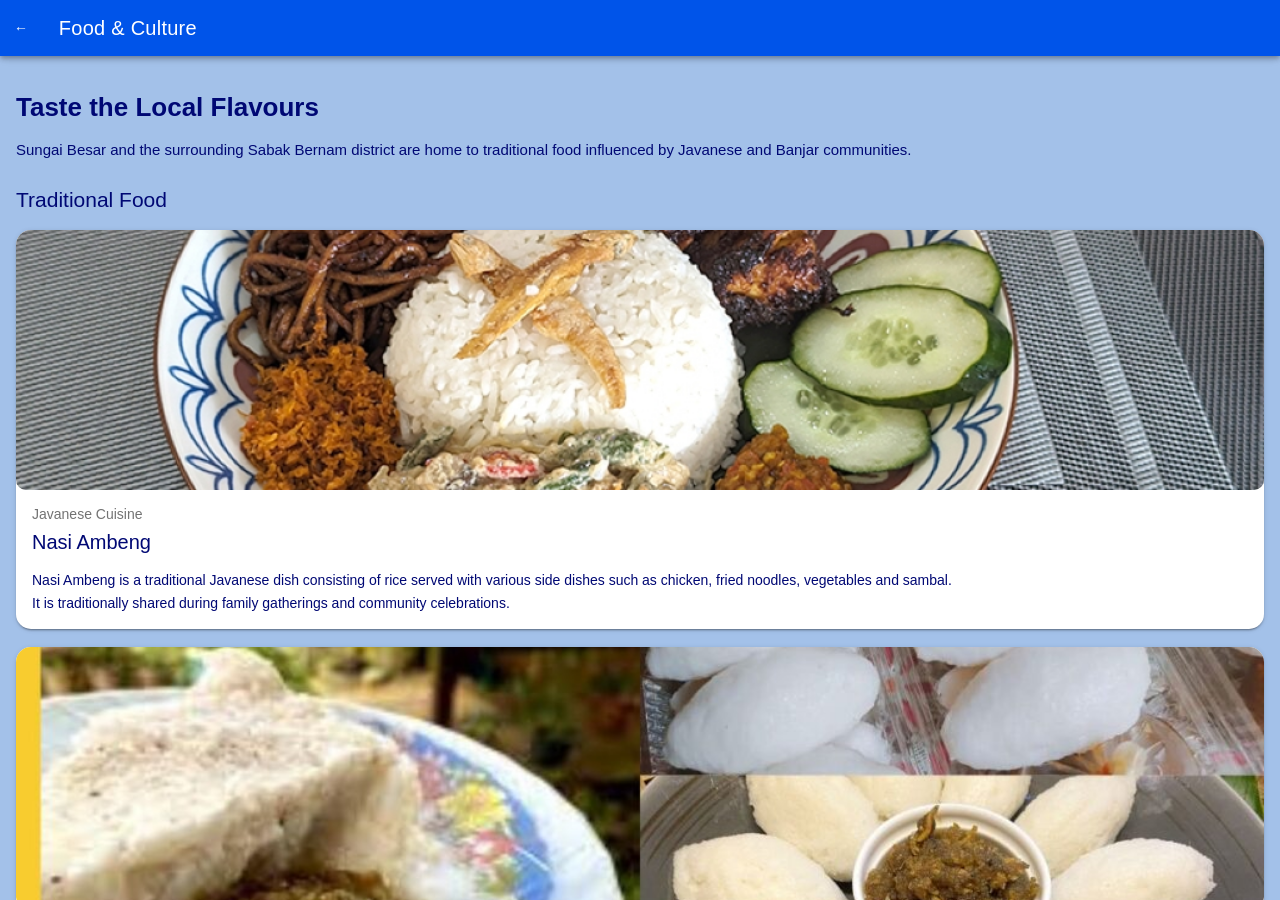
==== commit bdfdad6d: "updated 3" ====
--- a/Source/food.html
+++ b/Source/food.html
@@ -29,7 +29,7 @@
 
         <ion-buttons slot="start">
           <ion-button href="index.html">
-            Home
+            &#8592; 
           </ion-button>
         </ion-buttons>
 
--- a/Source/css/style.css
+++ b/Source/css/style.css
@@ -1,24 +1,24 @@
 
 /* General Page Styling */
 ion-content {
-  --background: #f4f8f5;
+  --background: #a3c1e9;
 }
 
 h1 {
-  color: #205c44;
+  color: #000874;
   font-size: 26px;
   font-weight: bold;
   margin-top: 20px;
 }
 
 h2 {
-  color: #205c44;
+  color: #000874;
   font-size: 21px;
   margin-top: 25px;
 }
 
 p {
-  color: #465b50;
+  color: #000874;
   font-size: 15px;
   line-height: 1.6;
 }
@@ -30,17 +30,19 @@
 }
 
 ion-card-title {
-  color: #205c44;
+  color: #000874;
   font-size: 20px;
 }
 
 ion-card-content {
   line-height: 1.6;
+  border-radius: 15px
 }
 
 /* Ionic List */
 ion-list {
   background: transparent;
+  border-radius: 15px
 }
 
 ion-item {
@@ -80,7 +82,7 @@
 caption {
   padding: 12px;
   font-weight: bold;
-  color: #205c44;
+  color: #000874;
 }
 
 th, td {
@@ -91,11 +93,11 @@
 
 th {
   background-color: #dcefe3;
-  color: #205c44;
+  color: #000874;
 }
 
 td {
-  color: #465b50;
+  color: #0c110f;
 }
 
 
@@ -128,7 +130,7 @@
 
 #visitorForm h2 {
   font-size: 19px;
-  color: #205c44;
+  color: #000874;
   margin-top: 25px;
   margin-bottom: 12px;
 }
@@ -146,3 +148,50 @@
   border-radius: 10px;
   padding: 10px;
 }
+
+
+/* Welcome Section */
+.welcome-title {
+  color: #000874;
+  text-align: center;
+  font-size: 26px;
+  font-weight: bold;
+  margin-top: 20px;
+  margin-bottom: 20px;
+}
+
+/* Homepage Picture */
+.home-picture {
+  margin: 0 0 20px;
+}
+
+.home-picture img {
+  display: block;
+  width: 100%;
+  height: 260px;
+  object-fit: cover;
+  border-radius: 15px;
+}
+
+.home-picture figcaption {
+  text-align: center;
+  font-size: 12px;
+  color: #64786b;
+  margin-top: 8px;
+}
+
+/* Welcome Description */
+.welcome-description {
+  text-align: center;
+  font-size: 15px;
+  line-height: 1.7;
+  margin-bottom: 25px;
+}
+
+/* Hometown Highlights */
+.home-content h3 {
+  color: #000874;
+  font-size: 17px;
+  font-weight: bold;
+  margin-top: 15px;
+}
